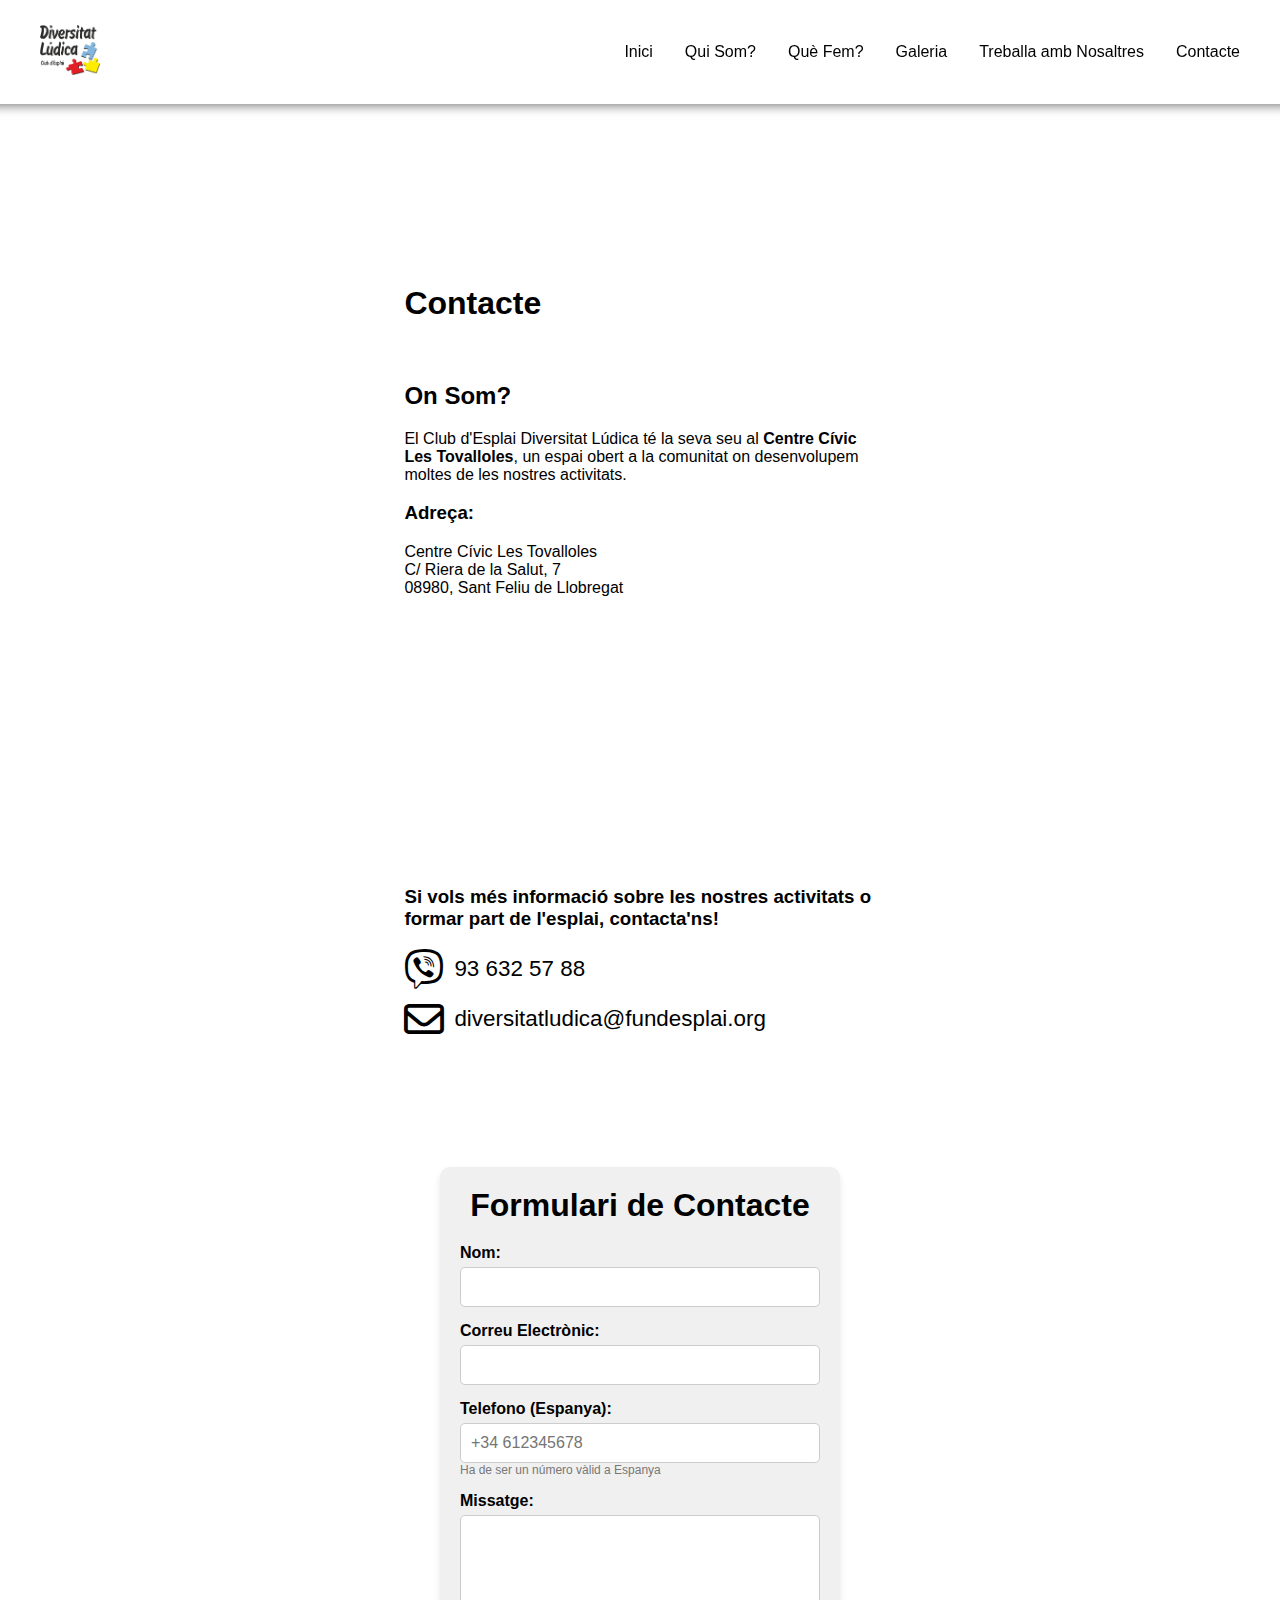
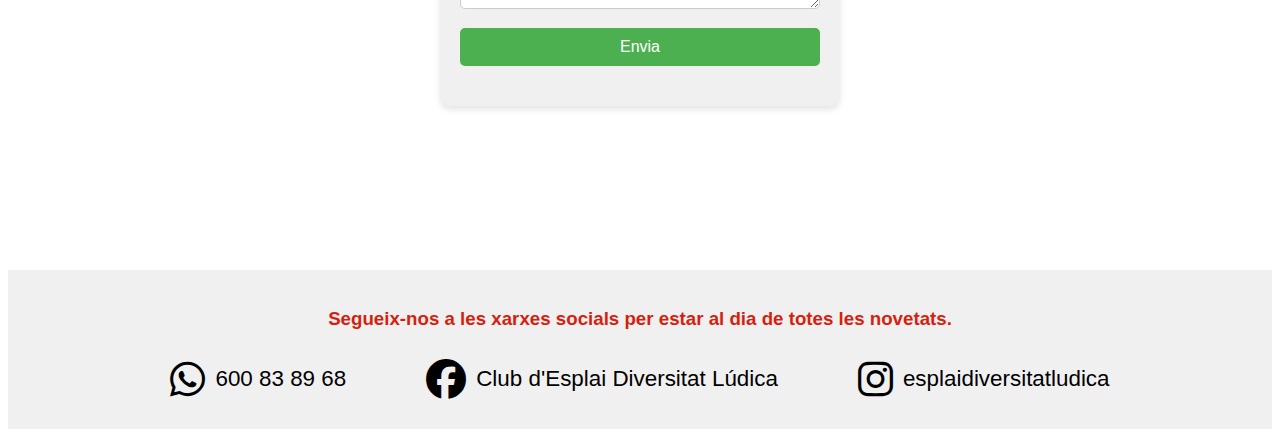
==== html/contacte.html @ 5339691e "esplai" ====
<!DOCTYPE html>
<html lang="en">
<head>
    <meta charset="UTF-8">
    <meta name="viewport" content="width=device-width, initial-scale=1.0">
    <title>Contacte</title>
    <link rel="stylesheet" href="../css/style.css">
    <link rel="stylesheet" href="https://cdnjs.cloudflare.com/ajax/libs/font-awesome/6.7.2/css/all.min.css" integrity="sha512-Evv84Mr4kqVGRNSgIGL/F/aIDqQb7xQ2vcrdIwxfjThSH8CSR7PBEakCr51Ck+w+/U6swU2Im1vVX0SVk9ABhg==" crossorigin="anonymous" referrerpolicy="no-referrer" />

</head>
<body>

  <!-- 🟢 Menú fijo -->
<header>
  <div class="menu-container"> <!-- Contenedor exclusivo para el menú -->
    <nav class="navbar">
      <a href="#" class="logo">
        <img src="../img/LOGO.png" alt="" width="60" height="50">
      </a>
      <input type="checkbox" id="toggler">
      <label for="toggler"><i class="ri-menu-line"></i>☰</label>
      <div class="menu">
          <ul class="list">
              <li><a href="../index.html">Inici</a></li>
        <li><a href="../html/quisom.html">Qui Som?</a></li>
        <li><a href="../html/quefem.html">Què Fem?</a></li>
    
        <li><a href="../html/galeria.html">Galeria</a></li>
        <li><a href="../html/treballa amb nosaltres.html">Treballa amb Nosaltres</a></li>
        <li><a href="../html/contacte.html">Contacte</a></li>
          </ul>
      </div>
  </nav>
  </div>
</header>


<div class="contacte">
  <link rel="stylesheet" href="https://cdnjs.cloudflare.com/ajax/libs/font-awesome/6.7.2/css/all.min.css" integrity="sha512-Evv84Mr4kqVGRNSgIGL/F/aIDqQb7xQ2vcrdIwxfjThSH8CSR7PBEakCr51Ck+w+/U6swU2Im1vVX0SVk9ABhg==" crossorigin="anonymous" referrerpolicy="no-referrer" />

  <div class="subpiso1">
    <div class="subcolumna1">
      <div class="onsom">
        <h1>Contacte</h1>
        </br>
        <h2>On Som?</h2>
        <p>El Club d'Esplai Diversitat Lúdica té la seva seu al <b>Centre Cívic Les Tovalloles</b>, un espai obert a la comunitat on desenvolupem moltes de les nostres activitats.</p>
        
        <h3>Adreça:</h3>
        <p>Centre Cívic Les Tovalloles<br>
          C/ Riera de la Salut, 7<br>
          08980, Sant Feliu de Llobregat
        </p>

        <iframe width="100%" height="300" 
          src="https://www.google.com/maps/embed?pb=!1m18!1m12!1m3!1d2993.447058638528!2d2.042423275878579!3d41.38609667129998!2m3!1f0!2f0!3f0!3m2!1i1024!2i768!4f13.1!3m3!1m2!1s0x12a49a4a3fbd26b9%3A0xbbf4bf94808a71a2!2sCentre%20C%C3%ADvic%20Les%20Tovalloles!5e0!3m2!1sca!2ses!4v1742858454238!5m2!1sca!2ses"> 
        </iframe>
      <h3>Si vols més informació sobre les nostres activitats o formar part de l'esplai, contacta'ns!</h3>

        <div class="contacto-item">
          <i class="fa-brands fa-viber fa-2x"></i>
          <p class="tf">93 632 57 88</p>
        </div>

        <div class="contacto-item">
          <i class="fa-regular fa-envelope fa-2x"></i>
          <p class="ce">diversitatludica@fundesplai.org</p>
        </div>
        </br>
      </div>
    </div>

    <div class="subcolumna2">
      <!-- Contenedor del formulario -->
      <div class="form-container">
        <h1>Formulari de Contacte</h1>
        <form action="send_email.php" method="POST">
          <div class="form-group">
            <label for="name">Nom:</label>
            <input type="text" id="name" name="name" required>
          </div>
          <div class="form-group">
            <label for="email">Correu Electrònic:</label>
            <input type="email" id="email" name="email" required>
          </div>
          <div class="form-group">
            <label for="phone">Telefono (Espanya):</label>
            <input type="tel" id="phone" name="phone" pattern="^(?:\+34|0034|34)?[6789]\d{8}$" required placeholder="+34 612345678">
            <small>Ha de ser un número vàlid a Espanya</small>
          </div>
          <div class="form-group">
            <label for="message">Missatge:</label>
            <textarea id="message" name="message" rows="4" required></textarea>
          </div>
          <button type="submit">Envia</button>
        </form>
        <div id="response" class="response-message"></div>
      </div>
    </div>
  </div>
</div>

<div class="xarxes">
  <div class="cajita">
    <h3 class="redes">Segueix-nos a les xarxes socials per estar al dia de totes les novetats.</h3>
  </div>
  
  <div class="cajita social-links">
    <div class="contacto-item">
      <a href="https://wa.me/34600838968"><i class="fa-brands fa-whatsapp"></i></a>
      <p class="ws">600 83 89 68</p>
    </div>

    <div class="contacto-item">
      <a href="https://www.facebook.com/share/1Bgi6zjJ7P/"><i class="fa-brands fa-facebook"></i></a>
      <p class="fc">Club d'Esplai Diversitat Lúdica</p>
    </div>

    <div class="contacto-item">
      <a href="https://www.instagram.com/esplaidiversitatludica?igsh=b2RxZjkwa2o4b2g5"> <i class="fa-brands fa-instagram"></i></a>
      <p class="ig">esplaidiversitatludica</p>
    </div>
  </div>
</div>



</body>
</html>
---- css/style.css ----
/**
* Template Name: Active
* Template URL: https://bootstrapmade.com/active-bootstrap-website-template/
* Updated: Aug 07 2024 with Bootstrap v5.3.3
* Author: BootstrapMade.com
* License: https://bootstrapmade.com/license/
*/

/*--------------------------------------------------------------
# Font & Color Variables
# Help: https://bootstrapmade.com/color-system/
--------------------------------------------------------------*/
/* Fonts */
:root {
  --default-font: "Roboto",  system-ui, -apple-system, "Segoe UI", Roboto, "Helvetica Neue", Arial, "Noto Sans", "Liberation Sans", sans-serif, "Apple Color Emoji", "Segoe UI Emoji", "Segoe UI Symbol", "Noto Color Emoji";
  --heading-font: "Roboto",  sans-serif;
  --nav-font: "Lato",  sans-serif;
}

body{
  font-family: helvetica;
}



/* Menu */

/* 🟢 Estilos para el menú */
.menu-container {
  position: fixed;
  top: 0;
  left: 50%;
  transform: translateX(-50%);
  width: 100%;
  background: #fff;
  padding: 10px 15px;
  box-shadow: 0 2px 10px rgba(0, 0, 0, 0.5);
  display: flex;
  align-items: center;
  z-index: 1050; /* Asegura que esté sobre el carrusel */
}

/* 🟢 Ajustar el `main` para que no quede oculto por el menú */
main {
  padding-top: 80px; /* Ajusta según la altura del menú */
}

.navbar {
  width: 100%;
  display: flex;
  flex-wrap: wrap;
  align-items: center;
  justify-content: space-between; /* Corregido */
   margin: 0 auto; /* Centra el navbar en la página */
  background-color: ;
  padding: 0.938rem;
  font-family: helvetica ;
  justify-content: center; /* Centra el contenido */
  max-width: 1200px; /* Máximo ancho del navbar */
}

/* Estilo general de los enlaces */
.navbar a {
  text-decoration: none;
  color: inherit;
  align-items: flex-start;
}

/* Estilo del logo */
.logo {
  margin-right: auto; /* Empuja la lista a la izquierda */
  
}

/* Lista de navegación */
.list {
  width: 100%;
  list-style: none;
  display: flex;
  align-items: center; /* Alinea verticalmente todos los elementos */
  gap: 2rem; /* Espaciado entre opciones */
  padding: 0; /* Evita márgenes extra */
  margin: 0 auto; /* Centra horizontalmente */
  background-color: ;
 
}

/* Oculta el checkbox y el icono del menú en desktop */
#toggler,
.navbar label {
  display: none;
}

/* 📱 Estilos para móviles */
@media screen and (max-width: 600px) {
  .menu {
    width: 100%;
    max-height: 0;
    overflow: hidden;
    transition: max-height 0.3s ease-in-out; /* Animación suave */
  }

  .list {
    flex-direction: column;
    align-items: center;
    padding: 1.25rem;
    gap: 1rem; /* Espacio entre elementos en móvil */
  }

  .navbar label {
    display: inline-flex;
    align-items: center;
    cursor: pointer; /* Corregido */
    font-size: 1.5rem;
  }

  #toggler:checked ~ .menu {
    max-height: 100%;
  }
}

.navbar ul li a:hover {
  color: #007bff;
}

/* 🔹 Estilos base: Todos los enlaces en negro sin línea al inicio */
.navbar ul li a {
  position: relative;
  padding-bottom: 5px;
  color: black; /* Todos inician negros */
  transition: color 0.3s ease-in-out;
}

/* 🔹 Línea invisible por defecto */
.navbar ul li a::after {
  content: "";
  position: absolute;
  left: 0;
  bottom: 0;
  width: 100%;
  height: 3px;
  background-color: transparent; /* Inicialmente no visible */
  transform: scaleX(0);
  transform-origin: left;
  transition: transform 0.3s ease-in-out, background-color 0.3s ease-in-out;
}

/* 🔹 Cuando se hace clic (activo), cambia color y aparece la línea */
.navbar ul li a.active {
  color: #007bff; /* Color al hacer clic */
}

.navbar ul li a.active::after {
  background-color: #007bff; /* Línea azul al hacer clic */
  transform: scaleX(1);
}

/* 🔹 También efecto en hover */
.navbar ul li a:hover {
  color: #007bff;
}

.navbar ul li a:hover::after {
  background-color: #007bff;
  transform: scaleX(1);
}


/* CArousel */

/* Contenedor principal */
.row {
  margin: 5rem 0;
}



/* Contenedor interno */
.contenedor-1 {
  width: 80%;
  height: auto;
  word-wrap: break-word;
  background-color: ;
  margin: auto;
}

#club{
  color: #83b2d9;
}

.carousel-item {
  height: 400px; /* Ajusta la altura que desees para el carrusel */
}

.carousel-item img {
  width: 100%;   /* Ocupa todo el ancho del contenedor */
  height: 100%;  /* Ocupa toda la altura del contenedor */
  object-fit: cover; /* Hace que la imagen cubra todo el contenedor sin distorsionarse */
}




/*ACTUALITAT NOTICIES*/

/* Contenedor principal */
.contenedor_noti {
  width: 80%;
  margin: 2rem auto;
  background: #f0f0f0;
  padding: 2rem;
  
}

/* Fila horizontal */
.contenedor_noti .fila-horizontal {
  background: #ffffff ;
  color: #000;
  padding: 1.5rem;
  text-align: justify;
  margin-bottom: 1.5rem;
}

/* Contenedor de columnas */
.contenedor_noti .contenedor-columnas {
  display: flex;
  gap: 1.5rem;
  flex-wrap: wrap;
}
.casal{
  text-align: center;
}
/* Columnas */
.contenedor_noti .columna {
  flex: 1;
  padding: 1.5rem;
  background: #ffffff;
  color: black;
  text-align: start;
}

/* Encabezado */
.act {
  text-align: center;
}

/* Botón */
.btn {
  background-color: #e1c405 ; 
;
  border: none;
  color: white;
  padding: 1rem 2rem;
  text-align: center;
  text-decoration: none;
  font-size: 1rem;
  margin: 0.5rem 0;
  cursor: pointer;
  border-radius: 0.5rem;
  transition: all 0.3s ease;
  display: inline-block;
}

.btn:hover {
  background-color: #f4e841;
  transform: scale(1.05);
}

/* Imagen */
.columna img {
  width: 100%;
  max-width: 400px;
  border-radius: 0.5rem;
  display: block;
  margin: 0 auto;
}

/* RESPONSIVE: Diseño para móviles */
@media (max-width: 768px) {
  .contenedor_noti {
      width: 95%;
      padding: 1rem;
  }

  .contenedor_noti .contenedor-columnas {
      flex-direction: column;
  }

  .contenedor_noti .columna {
      text-align: left;
      padding: 1rem;
  }

  .btn {
      width: 100%;
      text-align: center;
  }
}


/*COLONIES I CAMPAMENTS*/


/* Contenedor principal */
.colonias-campamento {
  width: 80%;
  margin: 2rem auto;
  background: #f0f0f0;
  padding: 2rem;
  display: flex;
  gap: 1.5rem;
}

/* Contenedor izquierdo (contenido principal) */
.contenido-izquierdo {
  width: 70%;
}

/* Filas horizontales */
.fila-horizontal-superior, .fila-horizontal-inferior {
  background: #ffffff;
  color: #000;
  padding: 1.5rem;
  text-align: start;
  margin-bottom: 1.5rem;
}

/* Contenedor de columnas */
.contenedor-columnas {
  display: flex;
  gap: 1.5rem;
  flex-wrap: wrap;
  justify-content: space-between;
}

/* Columnas */
.subcolumna {
  flex: 1;
  padding: 1.5rem;
  background: ;
  color: #000;
  text-align: start;
  min-width: 250px;
}

/* Columna derecha */
.columna-derecha {
  width: 50%;
  background:;
  color: white;
  padding: 1.5rem;
  text-align: center;
}

/* Imagen dentro de la columna derecha */
.columna-derecha img {
  width: 50%;
  height: auto;
  transition: transform 0.3s ease;
}
.columna-derecha:hover img {
  transform: scale(1.1);
}
.notici{
  text-align: center;
}

/* RESPONSIVE: Móviles */
@media (max-width: 768px) {
  .colonias-campamento {
      flex-direction: column;
      width: 95%;
      padding: 1rem;
  }

  .contenido-izquierdo {
      width: 100%;
  }

  .contenedor-columnas {
      flex-direction: column;
      align-items: center;
  }

  .subcolumna {
      width: 100%;
      text-align: left;
      padding: 1rem;
  }

  .columna-derecha {
      width: 100%;
      text-align: left;
      padding: 1rem;
  }
}
/* Contenedor principal */
.colonias-campamento {
  width: 80%;
  margin: 2rem auto;
  background: #f0f0f0;
  padding: 2rem;
  display: flex;
  gap: 1.5rem;
  flex-wrap: wrap;  /* Permite que el contenido se acomode mejor en pantallas más pequeñas */
}

/* Contenedor izquierdo (contenido principal) */
.contenido-izquierdo {
  width: 70%;
}

/* Filas horizontales */
.fila-horizontal-superior, .fila-horizontal-inferior {
  background: #ffffff;
  color: #000;
  padding: 1.5rem;
  text-align: start;
  margin-bottom: 1.5rem;
}

/* Contenedor de columnas */
.contenedor-columnas {
  display: flex;
  gap: 1.5rem;
  flex-wrap: wrap;
  justify-content: space-between;
}

/* Columnas */
.subcolumna {
  flex: 1;
  padding: 1.5rem;
  background: ;
  color: #000;
  text-align: start;
  border-radius: 0.5rem;
  min-width: 250px;
}

/* Columna derecha */
.columna-derecha {
  width: 20%;  /* Reducida a 20% en vez de 30% */
  background: ;
  color: white;
  padding: 1.5rem;
  text-align: center;
}

/* Imagen dentro de la columna derecha */
.columna-derecha img {
  width: 100%;
  height: auto;
  border-radius: 0.5rem;
}

/* Espacio entre columnas y la fila horizontal inferior */
.fila-horizontal-inferior {
  margin-top: 2rem;  /* Agregamos espacio entre las columnas y la fila horizontal inferior */
}

/* RESPONSIVE: Móviles */
@media (max-width: 768px) {
  .colonias-campamento {
      flex-direction: column;
      width: 95%;
      padding: 1rem;
  }

  .contenido-izquierdo {
      width: 100%;
  }

  .contenedor-columnas {
      flex-direction: column;
      align-items: center;
  }

  .subcolumna {
      width: 100%;
      text-align: left;
      padding: 1rem;
  }

  .columna-derecha {
      width: 100%;
      text-align: left;
      padding: 1rem;
    height: 50%;
  }
}


/* Segundo quim som */

/* Ajuste del contenedor principal */
.contenedor-2 {
  width: 100%;
  min-height: 10rem; /* O un valor menor si es necesario */
  display: flex;
  flex-direction: column;
  gap: 1rem; /* Reduce el espacio entre elementos */
  margin-top: 8rem; /* Asegura que no tenga margen extra */
  padding-top: 2rem; /* Agrega un pequeño espacio para no chocar con el menú */
}
.qui{
  color: #ffffff;
}
/* Ajuste del contenedor superior */
.contenedor-superior {
  background-color: lightblue;
  width: 100%;
  height: 20rem;
  text-align: center;
  margin-top: 0;
  padding-top: 1rem;
  background-image: url(../img/20240726_124331.jpg);
  background-size: cover; /* La imagen se ajusta al contenedor */
  background-position: center 60%; /* Ajusta un poco el eje vertical */
  background-repeat: no-repeat;
}


/* Ajuste de las cajas inferiores */
.contenedor-inferior {
  display: flex;
  gap: 1rem; /* Espacio entre las cajas */
}

.caja {
  flex: 1;
  height: auto;
  word-wrap: break-word; /* Asegura que las palabras largas se dividan para evitar desbordamiento */
  margin: 1rem; /* Reduce los márgenes */
}

/* QUÈ FEM? */

/* Contenedor del slider */
.slider {
  background-color: #83b2d9;
  max-width: 1400px;
  color: #fff;
  grid-template-columns: 35% 65%;
  display: grid;
  position: relative;
  font-family: sans-serif; /* Se aplica solo dentro del slider */
  margin: auto;
  padding: 1rem;
  margin-top: 10rem; /* Ajusta este valor según necesites */
  
}



/* Contenedor de contenido */
.slider .content_container {
  padding: 40px;
}

/* Navegación de slides */
.slider .slide_navigation {
  list-style: none;
  padding: 0;
}

.slider .slide_navigation li {
  display: block;
  margin-bottom: 10px;
}

.slider .slide_navigation a {
  text-decoration: none;
  color: white;
  font-size: 1rem;
  transition: 0.3s ease-in-out;
  display: inline-block;
}

.slider .slide_navigation a:hover,
.slider .slide_navigation a.active {
  font-weight: bold;
  color: yellow;
}

/* Contenedor de slides */
.slider .slides {
  overflow-y: hidden; /* Evita el scroll manual */
  max-height: 500px;
  position: relative;
  display: flex;
  flex-direction: column;
  gap: 20px; /* Espaciado entre slides */
  scroll-behavior: smooth;
}

/* Estilos de cada slide */
.slider .slide {
  min-height: 500px;
  background-color: #ffff7f;
  display: flex;
  padding: 40px;
  color: #333;
  align-items: center;
  transition: 0.5s ease-in-out;
}

/* Alternancia de colores */
.slider .slide:nth-child(even) {
  background-color: #fca0a0;
}

@media screen and (max-width: 768px) {
  .slider {
      display: flex;
      flex-direction: column;
      align-items: center;
      grid-template-columns: 1fr; /* Elimina la división de columnas */
      padding: 0.5rem;
      margin-top: 7rem; /* Aumenta la distancia en móviles */
  }

  .slider .slides {
      max-height: unset; /* Permitir que los slides crezcan */
      overflow-y: auto; /* Permitir scroll si es necesario */
  }

  .slider .slide {
      min-height: auto; /* Permitir que la altura se adapte al contenido */
      padding: 20px; /* Reducir el padding en pantallas pequeñas */
      text-align: center; /* Centrar texto */
  }

  .slider .content_container {
      padding: 20px;
  }

  .slider .slide_navigation {
      text-align: center; /* Centrar navegación */
      margin-top: 10px;
  }

  .slider .slide_navigation a {
      font-size: 0.9rem; /* Reducir el tamaño del texto */
  }
}


/*GALERIA*/

/* Estilos generales */
.body-gallery {
  font-family: Arial, sans-serif;
  justify-content: center;
  align-items: center;
  min-height: 100vh;
  background-color: #f0f0f0;
  margin: 0;
  padding: 20px;
  display: flex;
  flex-direction: column; /* Asegura que los elementos estén en columna */
  align-items: center;
  margin-top: 12rem;
  

}

/* Contenedor de la galería */
.gallery {
  display: grid;
  grid-template-columns: repeat(3, 1fr); /* 3 columnas en pantallas grandes */
  grid-auto-rows: 200px; /* Altura base de los elementos */
  gap: 10px;
  width: 90%;
  max-width: 1200px;
}

/* Estilos de las imágenes */
.item {
  overflow: hidden;
  border-radius: 10px;
}

.item img {
  width: 100%;
  height: 100%;
  object-fit: cover;
  transition: transform 0.3s ease;
}

.item:hover img {
  transform: scale(1.1);
}

/* Distribución de imágenes como en la referencia */
.item1 { grid-column: span 1; grid-row: span 2; } /* Imagen grande */
.item2 { grid-column: span 1; grid-row: span 3; }
.item3 { grid-column: span 1; grid-row: span 2; } /* Imagen vertical */
.item4 { grid-column: span 1; grid-row: span 1; }
.item5 { grid-column: span 1; grid-row: span 1; }
.item6 { grid-column: span 2; grid-row: span 2; } /* Imagen horizontal */
.item7 { grid-column: span 1; grid-row: span 2; }
.item8 { grid-column: span 1; grid-row: span 2; }
.item9 { grid-column: span 2; grid-row: span 2; }

/* Adaptación para pantallas medianas */
@media (max-width: 768px) {
  .gallery {
      grid-template-columns: repeat(2, 1fr);
      grid-auto-rows: 150px;
  }

  .item1, .item6 {
      grid-column: span 2;
  }
}

/* Adaptación para móviles */
@media (max-width: 480px) {
  .gallery {
      grid-template-columns: 1fr;
      grid-auto-rows: auto;
  }

  .item {
      grid-column: span 1;
  }
}


/*REDES */
/* Estilos generales */
.xarxes {
background: #f0f0f0;
padding: 20px;
text-align: center;
margin-top: 5rem;
}
.redes{
color: #d71f10 ;
}
/* Contenedor de los iconos */
.social-links {
display: flex;
justify-content: center;
align-items: center;
gap: 5rem; /* Ajusta el espacio entre iconos */
flex-wrap: wrap;
margin-top: 10px;
}

/* Estilo de cada contacto */
.contacto-item {
display: flex;
align-items: center;
gap: 10px;
}

/* Iconos más grandes */
.contacto-item i {
font-size: 2.5rem;
color: #000;
}

/* Ajuste del texto */
.contacto-item p {
font-size: 1.4rem;
color: #000;
margin: 0;
}

/* 📱 Responsive */
@media (max-width: 768px) {
.social-links {
  flex-direction: column;
  align-items: flex-start; /* 🔹 Alinea a la izquierda */
  justify-content: flex-start;
  gap: 15px;
}

.contacto-item {
  width: 100%;
  justify-content: flex-start; /* 🔹 Asegura que el icono y el texto estén alineados */
}

.contacto-item i {
  font-size: 2rem;
}

.contacto-item p {
  font-size: 1.2rem;
}
}


/*TREBALLLA AMB NOSALTRES*/
/* Contenedor principal */
.contenedor-treballa {
  display: flex;
  justify-content: space-between; /* Espaciado uniforme entre columnas */
  gap: 20px;
  padding: 20px;
  background: #ffffff;
  min-height: 100vh;
  flex-wrap: nowrap; /* Evita que las columnas se vayan abajo en pantallas grandes */
  margin: auto;
  margin-top: 5rem;
}

.textre{
  color: #83b2d9;
}

/* Estilo de las columnas */
.columna1, .columna2, .columna3 {
  background: #ffffff;
  padding: 20px;
  width: 33.3%; /* Todas ocupan el mismo ancho */
  display: flex;
  flex-direction: column;
  align-items: flex-start;
  box-sizing: border-box; /* Evita que padding afecte el tamaño */
}

/* Ajuste para imágenes dentro de cada columna */
.foto1, .foto2, .foto3, .foto4 {
  width: 100%;
  height: 250px; /* Tamaño fijo para evitar desbordes */
  margin: 10px 0;
  background-size: cover;
  background-position: center;
  border-radius: 10px;
}

.foto2 {
  background-image: url(../img/WhatsApp\ Image\ 2025-03-27\ at\ 13.26.28\ \(2\).jpeg);
}

.foto4 {
  background-image: url(../img/WhatsApp\ Image\ 2025-03-27\ at\ 13.26.28\ \(1\).jpeg);
}

/* RESPONSIVE */

/* En tablets (dos columnas) */
@media (max-width: 1024px) {
  .contenedor-treballa {
    flex-wrap: wrap; /* Permite que las columnas bajen */
    justify-content: center; /* Centra las columnas */
  }

  .columna1, .columna2, .columna3 {
    width: 48%; /* Pasa de 3 columnas a 2 */
  }
}

/* En móviles (una columna) */
@media (max-width: 768px) {
  .contenedor-treballa {
    flex-direction: column; /* Hace que las columnas se pongan en vertical */
    align-items: center; /* Centra las columnas */
  }

  .columna1, .columna2, .columna3 {
    width: 100%; /* Cada columna ocupa el 100% */
  }
}



/*CONTACTE*/

/* Estilos generales */
.contacte {
  margin: 0;
  padding: 0;
  box-sizing: border-box;
  font-family: Helvetica, sans-serif;
  margin-top: 10rem; /* Ajusta este valor según necesites */
}

/* Contenedor principal */
.subpiso1 {
  display: flex;
  flex-wrap: wrap;
  justify-content: center;
  align-items: flex-start; /* Alinea desde arriba */
  gap: 40px; /* Espacio entre columnas */
  padding: 4rem;
  max-width: 1200px; /* Máximo ancho */
  margin: auto; /* Centrado */
}

/* Estilos de las columnas */
.subcolumna1, .subcolumna2 {
  width: 45%; /* Cada columna ocupa casi la mitad */
  min-width: 320px;
  background: #ffffff;
  padding: 20px;
  display: flex;
  flex-direction: column;
  align-items: flex-start;
  overflow: hidden; /* Evita que el contenido sobresalga */
}

/* Ajuste de altura para evitar desbordamiento */
.subcolumna1 {
  align-self: flex-start;
}

/* Centrar verticalmente la segunda columna */
.subcolumna2 {
  align-self: center; /* Centra con respecto a la primera */
}


/* Sección interna con fondo amarillo */
.onsom {
  width: 100%;
  background: #ffffff;
  padding: 20px;
  box-sizing: border-box; /* Evita que el padding cause desbordamiento */
}

/* Ajuste del mapa */
iframe {
  width: 100%;
  height: 250px;
  border: none;
  border-radius: 10px;
}


/* Alinear iconos con el texto */
.contacto-item {
  display: flex;
  align-items: center;
  gap: 15px;
  margin: 10px 0;
}

/* Ajuste de tamaño de iconos */
.contacto-item i {
  font-size: 2rem;
  color: blue;
}

/* Ajuste del texto de contacto */
.contacto-item p {
  font-size: 1.5rem;
  color: blue;
  margin: 0;
}

/* Formulario */
.form-container {
  width: 100%;
  background: white;
  padding: 20px;
  border-radius: 10px;
  box-shadow: 0 4px 6px rgba(0, 0, 0, 0.1);
  box-sizing: border-box;
}

/* Solo los estilos dentro de .form-container */
        .form-container * {
            margin: 0;
            padding: 0;
            box-sizing: border-box;
        }

        .form-container body {
            font-family: Arial, sans-serif;
            background-color: #f4f4f9;
            display: flex;
            justify-content: center;
            align-items: center;
            height: 100vh;
            padding: 20px;
        }

        /* Estilos para el contenedor del formulario */
        .form-container {
            background-color: #f0f0f0;
            padding: 20px;
            border-radius: 10px;
            box-shadow: 0 4px 6px rgba(0, 0, 0, 0.1);
            width: 100%;
            max-width: 400px;
            margin: auto;
        }

        .form-container h1 {
            text-align: center;
            margin-bottom: 20px;
        }

        .form-container .form-group {
            margin-bottom: 15px;
        }

        .form-container label {
            display: block;
            margin-bottom: 5px;
            font-weight: bold;
        }

        .form-container input, .form-container textarea {
            width: 100%;
            padding: 10px;
            border-radius: 5px;
            border: 1px solid #ccc;
            font-size: 16px;
        }

        .form-container button {
            width: 100%;
            padding: 10px;
            background-color: #4CAF50;
            color: white;
            border: none;
            border-radius: 5px;
            font-size: 16px;
            cursor: pointer;
        }

        .form-container button:hover {
            background-color: #45a049;
        }

        .form-container .response-message {
            margin-top: 20px;
            text-align: center;
            font-size: 18px;
            font-weight: bold;
            color: green;
        }

        .form-container small {
            display: block;
            font-size: 12px;
            color: #777;
        }

/* Responsive para tablets y móviles */
@media (max-width: 1024px) {
  .subpiso1 {
    padding: 2rem;
    gap: 20px;
  }

  .subcolumna1, .subcolumna2 {
    width: 100%; /* Se expanden para ocupar el ancho disponible */
    min-width: auto;
  }

  .subcolumna2 {
    align-self: flex-start; /* Elimina la alineación centrada en pantallas pequeñas */
  }
}

/* Responsive para móviles pequeños */
@media (max-width: 600px) {
  .subpiso1 {
    padding: 1rem;
  }

  .onsom {
    padding: 15px;
  }

  .form-container {
    padding: 15px;
  }

  .form-container h1 {
    font-size: 1.5rem;
  }

  .form-group input, 
  .form-group textarea {
    font-size: 14px;
    padding: 8px;
  }

  .form-container button {
    font-size: 14px;
    padding: 8px;
  }

  .contacto-item {
    flex-direction: column;
    gap: 5px;
  }

  .contacto-item i {
    font-size: 1.5rem;
  }

  .contacto-item p {
    font-size: 1.2rem;
  }
}


/*REDES */
/* Estilos generales */
.xarxes {
  background: #f0f0f0;
  padding: 20px;
  text-align: center;
  margin-top: 5rem;
}
.redes{
  color: #d71f10 ;
}
/* Contenedor de los iconos */
.social-links {
  display: flex;
  justify-content: center;
  align-items: center;
  gap: 5rem; /* Ajusta el espacio entre iconos */
  flex-wrap: wrap;
  margin-top: 10px;
}

/* Estilo de cada contacto */
.contacto-item {
  display: flex;
  align-items: center;
  gap: 10px;
}

/* Iconos más grandes */
.contacto-item i {
  font-size: 2.5rem;
  color: #000;
}

/* Ajuste del texto */
.contacto-item p {
  font-size: 1.4rem;
  color: #000;
  margin: 0;
}

/* 📱 Responsive */
@media (max-width: 768px) {
  .social-links {
    flex-direction: column;
    align-items: flex-start; /* 🔹 Alinea a la izquierda */
    justify-content: flex-start;
    gap: 15px;
  }

  .contacto-item {
    width: 100%;
    justify-content: flex-start; /* 🔹 Asegura que el icono y el texto estén alineados */
  }

  .contacto-item i {
    font-size: 2rem;
  }

  .contacto-item p {
    font-size: 1.2rem;
  }
}
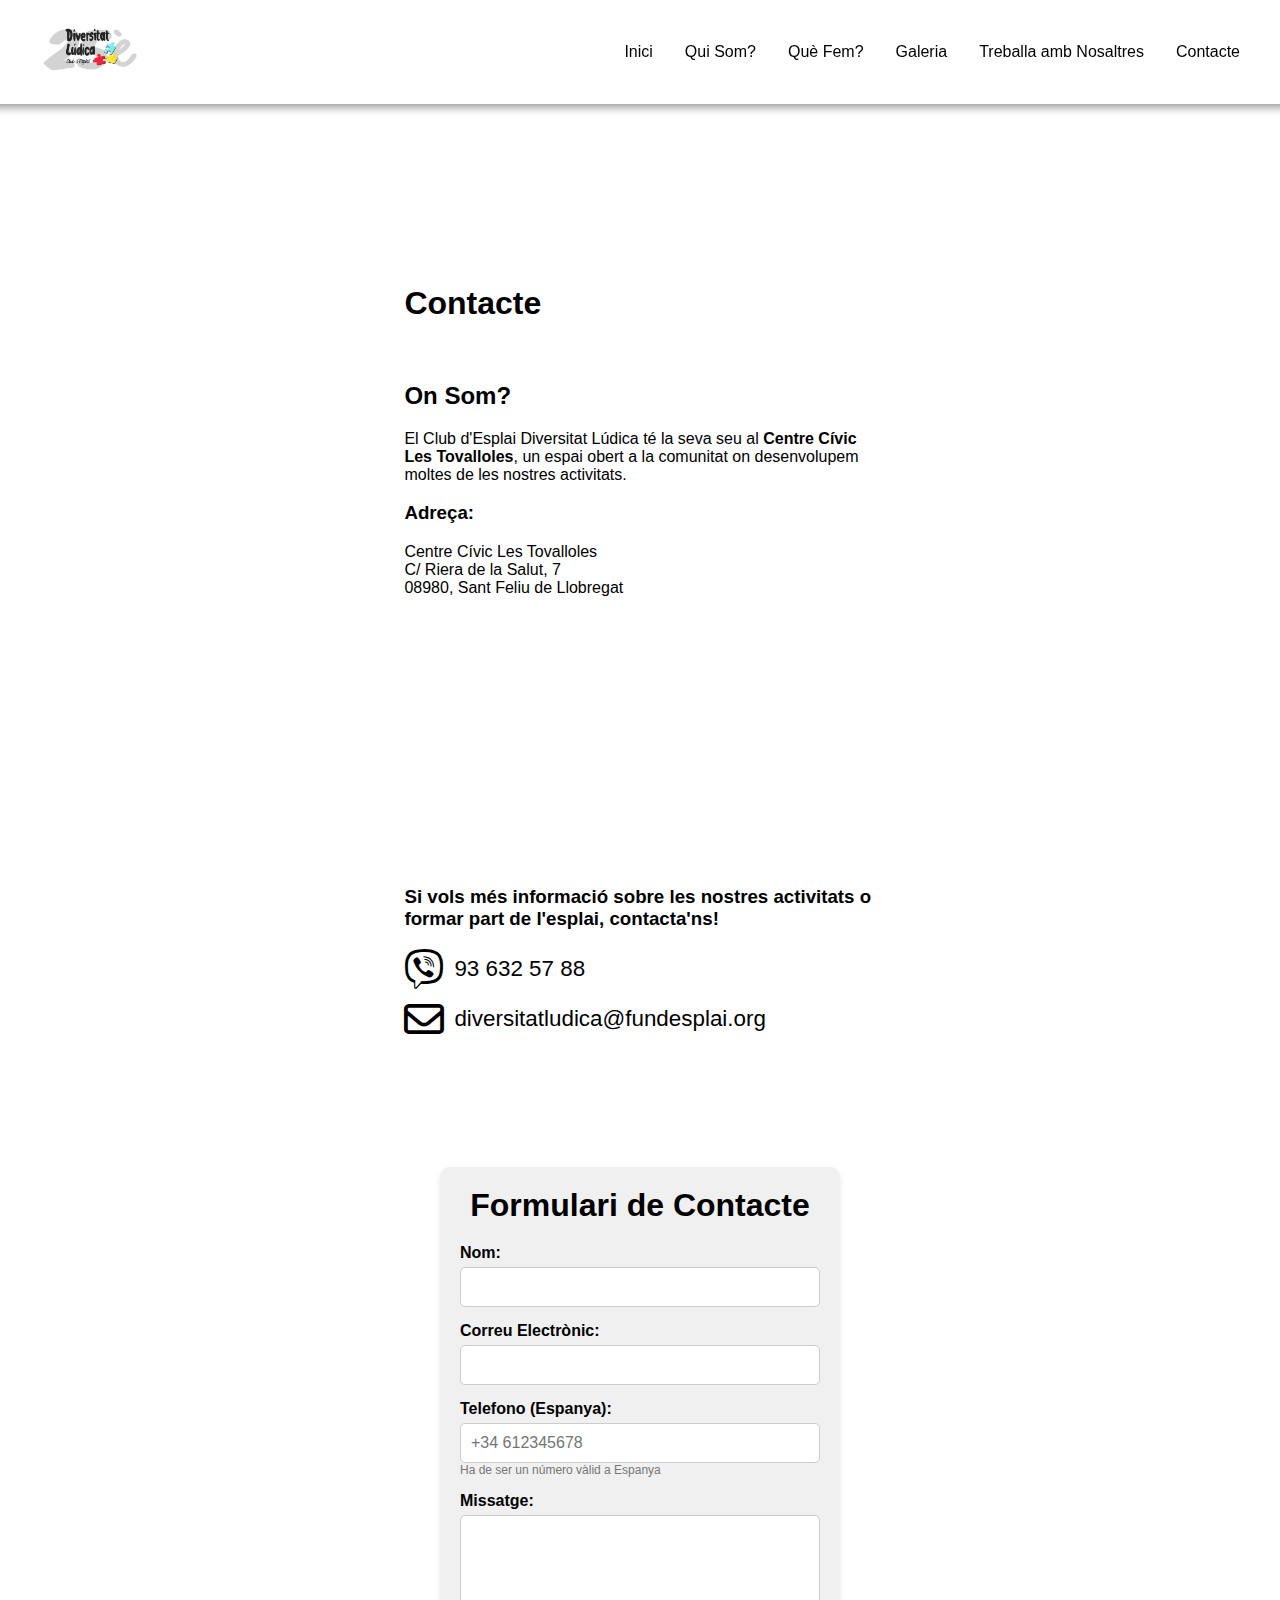
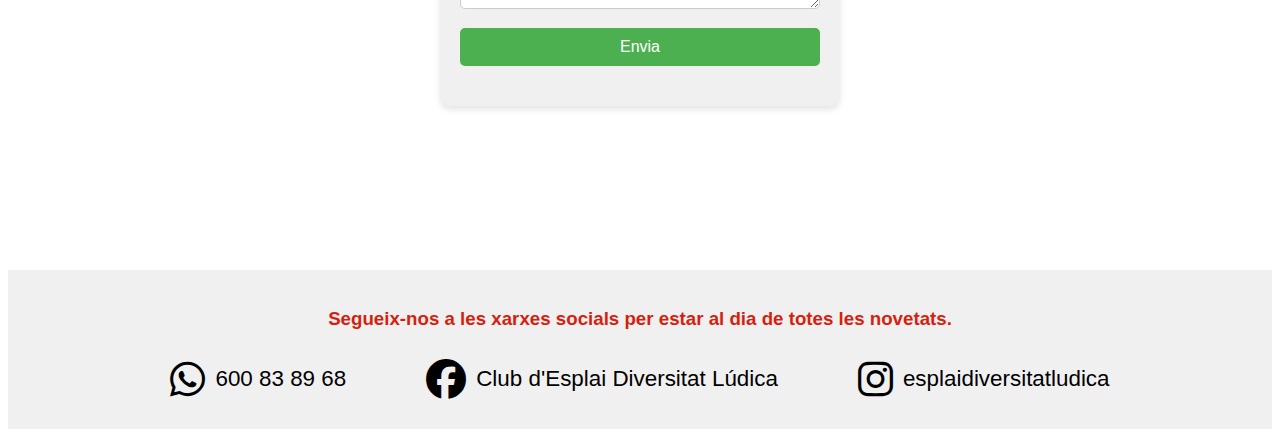
==== commit 9b1eb025: "nuevoo" ====
--- a/html/contacte.html
+++ b/html/contacte.html
@@ -15,7 +15,7 @@
   <div class="menu-container"> <!-- Contenedor exclusivo para el menú -->
     <nav class="navbar">
       <a href="#" class="logo">
-        <img src="../img/LOGO.png" alt="" width="60" height="50">
+        <img src="../img/25aniversari.jpeg" alt="" width="100" height="50">
       </a>
       <input type="checkbox" id="toggler">
       <label for="toggler"><i class="ri-menu-line"></i>☰</label>
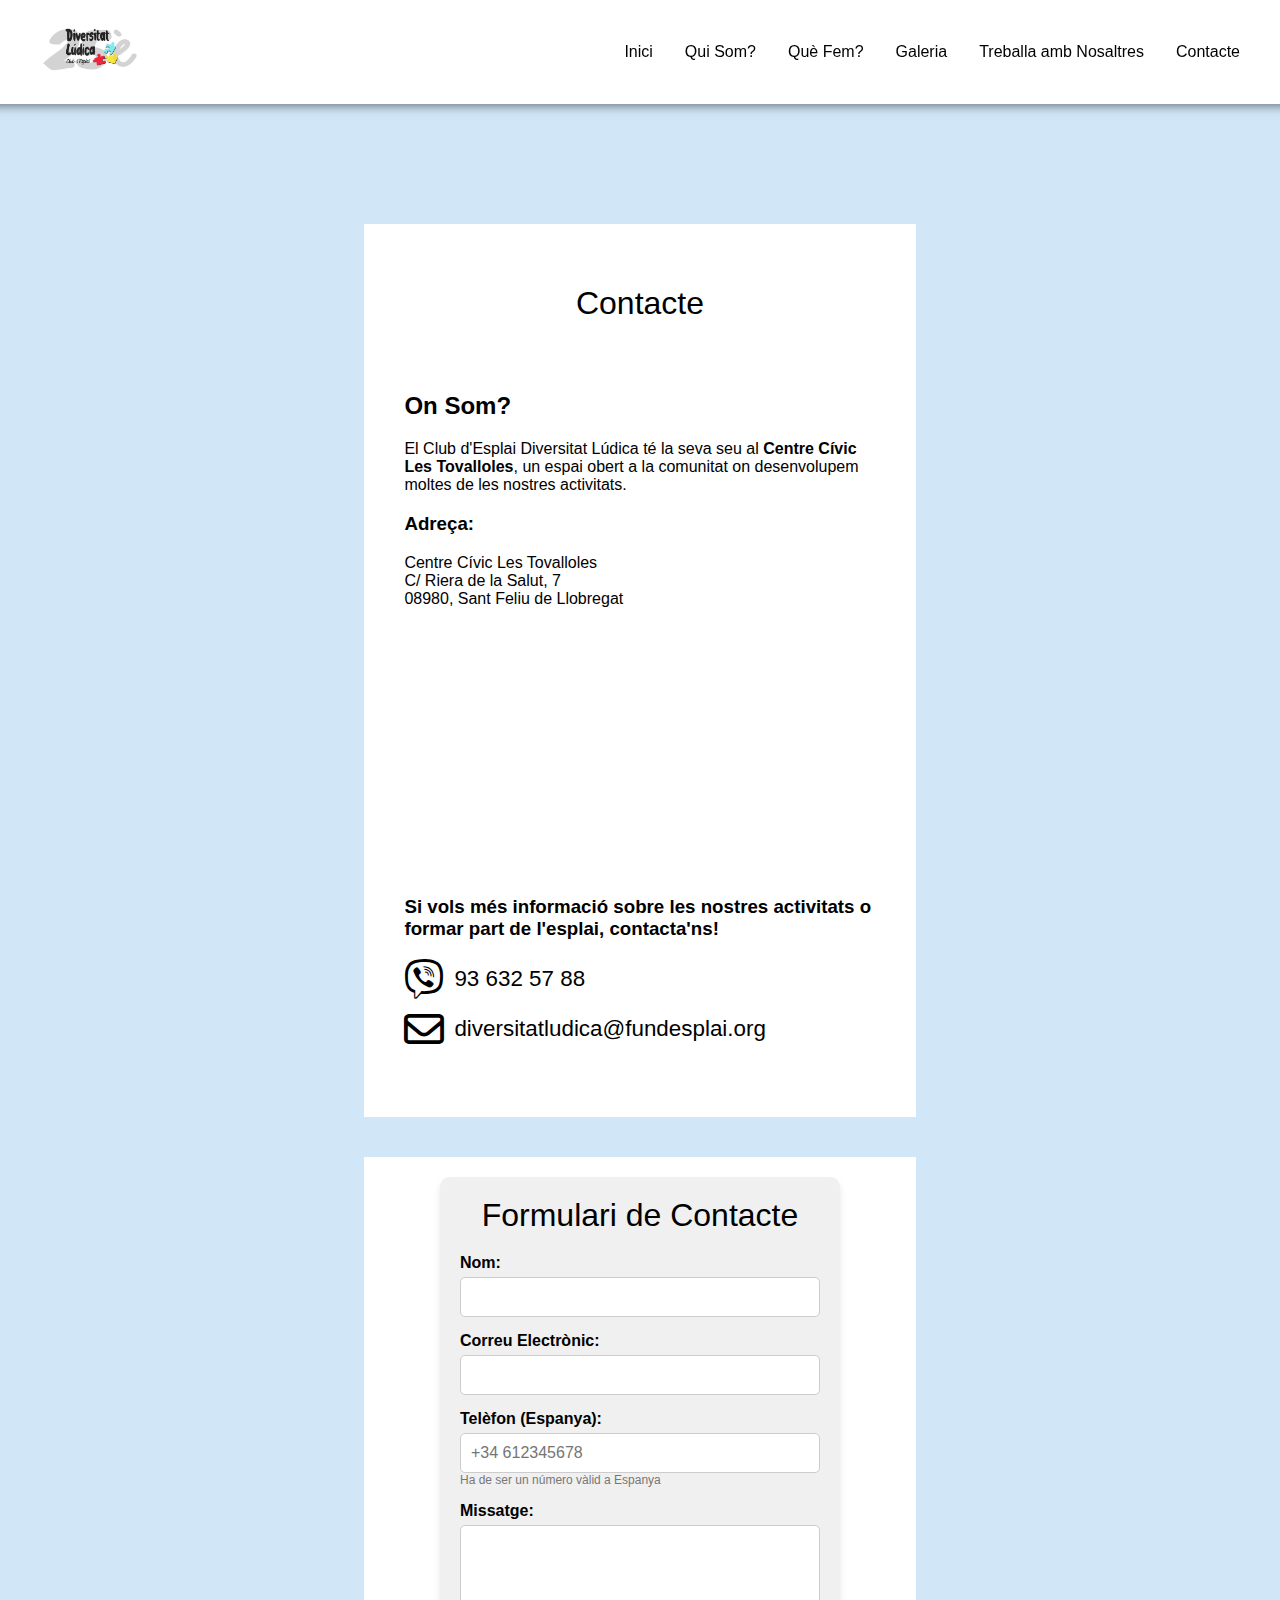
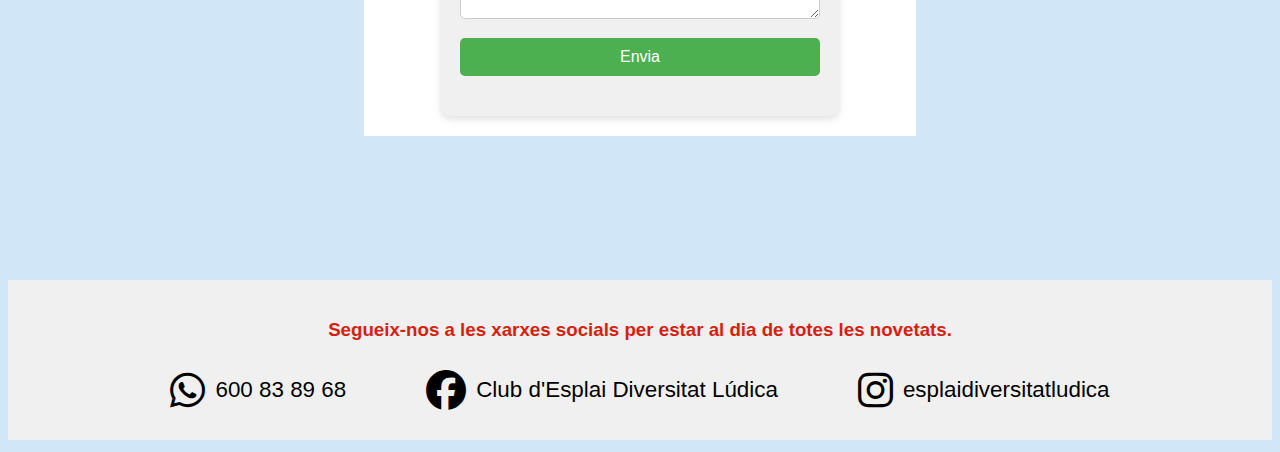
==== commit 403a7f1f: "modificaciones" ====
--- a/html/contacte.html
+++ b/html/contacte.html
@@ -74,7 +74,7 @@
       <!-- Contenedor del formulario -->
       <div class="form-container">
         <h1>Formulari de Contacte</h1>
-        <form action="send_email.php" method="POST">
+        <form action="../send_email.php" method="POST">
           <div class="form-group">
             <label for="name">Nom:</label>
             <input type="text" id="name" name="name" required>
@@ -84,7 +84,7 @@
             <input type="email" id="email" name="email" required>
           </div>
           <div class="form-group">
-            <label for="phone">Telefono (Espanya):</label>
+            <label for="phone">Telèfon (Espanya):</label>
             <input type="tel" id="phone" name="phone" pattern="^(?:\+34|0034|34)?[6789]\d{8}$" required placeholder="+34 612345678">
             <small>Ha de ser un número vàlid a Espanya</small>
           </div>
--- a/css/style.css
+++ b/css/style.css
@@ -19,6 +19,7 @@
 
 body{
   font-family: helvetica;
+  background-color: #d1e7f8;
 }
 
 
@@ -185,7 +186,8 @@
 }
 
 #club{
-  color: #83b2d9;
+  color: #1565c0;
+  text-align: start;
 }
 
 .carousel-item {
@@ -301,23 +303,117 @@
 /*COLONIES I CAMPAMENTS*/
 
 
+/*ACTUALITAT NOTICIES*/
+
+/* Contenedor principal */
+.contenedor_noti {
+  width: 80%;
+  margin: 2rem auto;
+  background: #f0f0f0;
+  padding: 2rem;
+}
+
+/* Fila horizontal */
+.contenedor_noti .fila-horizontal {
+  background: #ffffff;
+  color: #000;
+  padding: 1.5rem;
+  text-align: justify;
+  margin-bottom: 1.5rem;
+}
+
+/* Contenedor de columnas */
+.contenedor_noti .contenedor-columnas {
+  display: flex;
+  gap: 1.5rem;
+  flex-wrap: wrap;
+}
+
+.casal {
+  text-align: center;
+}
+
+/* Columnas */
+.contenedor_noti .columna {
+  flex: 1;
+  padding: 1.5rem;
+  background: #ffffff;
+  color: black;
+  text-align: start;
+}
+
+/* Encabezado */
+.act {
+  text-align: center;
+}
+
+/* Botón */
+.btn {
+  background-color: #e1c405;
+  border: none;
+  color: white;
+  padding: 1rem 2rem;
+  text-align: center;
+  text-decoration: none;
+  font-size: 1rem;
+  margin: 0.5rem 0;
+  cursor: pointer;
+  border-radius: 0.5rem;
+  transition: all 0.3s ease;
+  display: inline-block;
+}
+
+.btn:hover {
+  background-color: #f4e841;
+  transform: scale(1.05);
+}
+
+/* Imagen */
+.columna img {
+  width: 100%;
+  max-width: 400px;
+  border-radius: 0.5rem;
+  display: block;
+  margin: 0 auto;
+}
+
+/* RESPONSIVE: Diseño para móviles */
+@media (max-width: 768px) {
+  .contenedor_noti {
+    width: 95%;
+    padding: 1rem;
+  }
+
+  .contenedor_noti .contenedor-columnas {
+    flex-direction: column;
+  }
+
+  .contenedor_noti .columna {
+    text-align: left;
+    padding: 1rem;
+  }
+
+  .btn {
+    width: 100%;
+    text-align: center;
+  }
+}
+
+
+/*COLONIES I CAMPAMENTS*/
+
 /* Contenedor principal */
 .colonias-campamento {
   width: 80%;
   margin: 2rem auto;
   background: #f0f0f0;
   padding: 2rem;
-  display: flex;
-  gap: 1.5rem;
-}
-
-/* Contenedor izquierdo (contenido principal) */
-.contenido-izquierdo {
-  width: 70%;
+  display: block;
 }
 
 /* Filas horizontales */
-.fila-horizontal-superior, .fila-horizontal-inferior {
+.fila-horizontal-superior,
+.fila-horizontal-inferior {
   background: #ffffff;
   color: #000;
   padding: 1.5rem;
@@ -337,161 +433,86 @@
 .subcolumna {
   flex: 1;
   padding: 1.5rem;
-  background: ;
+  background: #ffffff;
   color: #000;
   text-align: start;
+  border-radius: 0rem;
   min-width: 250px;
 }
 
-/* Columna derecha */
-.columna-derecha {
-  width: 50%;
-  background:;
-  color: white;
-  padding: 1.5rem;
+/* Encabezado */
+.notici {
   text-align: center;
 }
 
-/* Imagen dentro de la columna derecha */
-.columna-derecha img {
-  width: 50%;
+/* Bloque inferior: Inscripció + Imatge */
+.fila-horizontal-inferior-doscolumnas {
+  display: flex;
+  flex-wrap: wrap;
+  gap: 2rem;
+  background: #ffffff;
+  padding: 2rem;
+  margin-top: 2rem;
+  border-radius: 0rem;
+  align-items: flex-start;
+}
+
+/* Columna de texto */
+.texto-inscripcion {
+  flex: 1;
+  min-width: 280px;
+  text-align: start;
+  background-color: ;
+}
+
+/* Columna de imagen */
+.imagen-inscripcion {
+  flex: 1;
+  min-width: 280px;
+  display: flex;
+  align-items: center;
+  justify-content: center;
+  background-color: ;
+}
+
+.imagen-inscripcion img {
+  width: 100%;
+  max-width: 400px;
   height: auto;
-  transition: transform 0.3s ease;
-}
-.columna-derecha:hover img {
-  transform: scale(1.1);
-}
-.notici{
-  text-align: center;
+  border-radius: 0.5rem;
+  object-fit: cover;
 }
 
 /* RESPONSIVE: Móviles */
 @media (max-width: 768px) {
   .colonias-campamento {
-      flex-direction: column;
-      width: 95%;
-      padding: 1rem;
-  }
-
-  .contenido-izquierdo {
-      width: 100%;
+    width: 95%;
+    padding: 1rem;
   }
 
   .contenedor-columnas {
-      flex-direction: column;
-      align-items: center;
+    flex-direction: column;
+    align-items: center;
   }
 
   .subcolumna {
-      width: 100%;
-      text-align: left;
-      padding: 1rem;
-  }
-
-  .columna-derecha {
-      width: 100%;
-      text-align: left;
-      padding: 1rem;
-  }
-}
-/* Contenedor principal */
-.colonias-campamento {
-  width: 80%;
-  margin: 2rem auto;
-  background: #f0f0f0;
-  padding: 2rem;
-  display: flex;
-  gap: 1.5rem;
-  flex-wrap: wrap;  /* Permite que el contenido se acomode mejor en pantallas más pequeñas */
-}
-
-/* Contenedor izquierdo (contenido principal) */
-.contenido-izquierdo {
-  width: 70%;
-}
-
-/* Filas horizontales */
-.fila-horizontal-superior, .fila-horizontal-inferior {
-  background: #ffffff;
-  color: #000;
-  padding: 1.5rem;
-  text-align: start;
-  margin-bottom: 1.5rem;
-}
-
-/* Contenedor de columnas */
-.contenedor-columnas {
-  display: flex;
-  gap: 1.5rem;
-  flex-wrap: wrap;
-  justify-content: space-between;
-}
-
-/* Columnas */
-.subcolumna {
-  flex: 1;
-  padding: 1.5rem;
-  background: ;
-  color: #000;
-  text-align: start;
-  border-radius: 0.5rem;
-  min-width: 250px;
-}
-
-/* Columna derecha */
-.columna-derecha {
-  width: 20%;  /* Reducida a 20% en vez de 30% */
-  background: ;
-  color: white;
-  padding: 1.5rem;
-  text-align: center;
-}
-
-/* Imagen dentro de la columna derecha */
-.columna-derecha img {
-  width: 100%;
-  height: auto;
-  border-radius: 0.5rem;
-}
-
-/* Espacio entre columnas y la fila horizontal inferior */
-.fila-horizontal-inferior {
-  margin-top: 2rem;  /* Agregamos espacio entre las columnas y la fila horizontal inferior */
-}
-
-/* RESPONSIVE: Móviles */
-@media (max-width: 768px) {
-  .colonias-campamento {
-      flex-direction: column;
-      width: 95%;
-      padding: 1rem;
-  }
-
-  .contenido-izquierdo {
-      width: 100%;
-  }
-
-  .contenedor-columnas {
-      flex-direction: column;
-      align-items: center;
-  }
-
-  .subcolumna {
-      width: 100%;
-      text-align: left;
-      padding: 1rem;
-  }
-
-  .columna-derecha {
-      width: 100%;
-      text-align: left;
-      padding: 1rem;
-    height: 50%;
-  }
-}
-
-
-/* Segundo quim som */
+    width: 100%;
+    text-align: left;
+    padding: 1rem;
+  }
+
+  .fila-horizontal-inferior-doscolumnas {
+    flex-direction: column;
+  }
+
+  .imagen-inscripcion img {
+    max-width: 100%;
+  }
+}
+
+
+
+/* QUI SOM*/
 
 /* Ajuste del contenedor principal */
 .contenedor-2 {
@@ -504,11 +525,12 @@
   padding-top: 2rem; /* Agrega un pequeño espacio para no chocar con el menú */
 }
 .qui{
-  color: #ffffff;
+  color: #000;
+  text-align: center;
 }
 /* Ajuste del contenedor superior */
 .contenedor-superior {
-  background-color: lightblue;
+  background-color: #fff;
   width: 100%;
   height: 20rem;
   text-align: center;
@@ -533,6 +555,29 @@
   word-wrap: break-word; /* Asegura que las palabras largas se dividan para evitar desbordamiento */
   margin: 1rem; /* Reduce los márgenes */
 }
+
+.fundesplai {
+  display: flex;
+  justify-content: flex-end;
+  align-items: center;
+  width: 100%;
+  background-color: ;
+}
+
+.fundesplai-img {
+  height: 150px; /* o el alto que prefieras */
+  object-fit: contain;
+  margin: 0 1em;
+  background-color: ;
+}
+
+.fundesplai-img2 {
+  height: 100px; /* o el alto que prefieras */
+  object-fit: contain;
+  margin: 0 1em;
+  background-color: ;
+}
+
 
 /* QUÈ FEM? */
 
@@ -605,6 +650,13 @@
   transition: 0.5s ease-in-out;
 }
 
+/*Fon size*/
+.inner_content, #descripcio{
+  font-size: 1.8rem;
+}
+
+
+
 /* Alternancia de colores */
 .slider .slide:nth-child(even) {
   background-color: #fca0a0;
@@ -642,6 +694,68 @@
 
   .slider .slide_navigation a {
       font-size: 0.9rem; /* Reducir el tamaño del texto */
+  }
+}
+
+
+h1 {
+  text-align: center;
+  margin-bottom: 2rem;
+  font-weight: 400;
+}
+
+.gallery-fem {
+  display: grid;
+  grid-template-columns: repeat(3, 1fr);
+  gap: 1.5rem;
+  box-sizing: border-box;
+  margin: 0;
+  padding: 0;
+  font-family: 'Arial', sans-serif;
+  background: #f2f2f2;
+  padding: 2rem;
+  color: #333;
+}
+
+.polaroid {
+  background: #fff;
+  padding: 1rem;
+  border-radius: 8px;
+  box-shadow: 0 10px 20px rgba(0,0,0,0.1);
+  transition: transform 0.4s ease, box-shadow 0.4s ease;
+  cursor: pointer;
+  text-align: center;
+  position: relative;
+}
+
+.polaroid:hover {
+  transform: rotate(-2deg) scale(1.03);
+  box-shadow: 0 15px 25px rgba(0,0,0,0.2);
+}
+
+.polaroid img {
+  width: 100%;
+  height: auto; /* Mantiene la proporción sin estirarlas verticalmente */
+  object-fit: cover; /* Asegura que se recorten si es necesario para llenar el contenedor sin deformarse */
+  max-height: 400px; /* Límite de altura para que no se haga tan grande */
+  border-radius: 8px;
+  transition: transform 0.4s ease;
+}
+
+.polaroid:hover img {
+  transform: scale(1.05);
+}
+
+/* Responsive para pantallas pequeñas */
+@media(max-width: 900px) {
+  .gallery {
+    grid-template-columns: repeat(2, 1fr);
+  }
+}
+
+@media(max-width: 600px) {
+  .gallery-fem {
+    grid-template-columns: 1fr;
   }
 }
 
@@ -728,70 +842,6 @@
 }
 
 
-/*REDES */
-/* Estilos generales */
-.xarxes {
-background: #f0f0f0;
-padding: 20px;
-text-align: center;
-margin-top: 5rem;
-}
-.redes{
-color: #d71f10 ;
-}
-/* Contenedor de los iconos */
-.social-links {
-display: flex;
-justify-content: center;
-align-items: center;
-gap: 5rem; /* Ajusta el espacio entre iconos */
-flex-wrap: wrap;
-margin-top: 10px;
-}
-
-/* Estilo de cada contacto */
-.contacto-item {
-display: flex;
-align-items: center;
-gap: 10px;
-}
-
-/* Iconos más grandes */
-.contacto-item i {
-font-size: 2.5rem;
-color: #000;
-}
-
-/* Ajuste del texto */
-.contacto-item p {
-font-size: 1.4rem;
-color: #000;
-margin: 0;
-}
-
-/* 📱 Responsive */
-@media (max-width: 768px) {
-.social-links {
-  flex-direction: column;
-  align-items: flex-start; /* 🔹 Alinea a la izquierda */
-  justify-content: flex-start;
-  gap: 15px;
-}
-
-.contacto-item {
-  width: 100%;
-  justify-content: flex-start; /* 🔹 Asegura que el icono y el texto estén alineados */
-}
-
-.contacto-item i {
-  font-size: 2rem;
-}
-
-.contacto-item p {
-  font-size: 1.2rem;
-}
-}
-
 
 /*TREBALLLA AMB NOSALTRES*/
 /* Contenedor principal */
@@ -1165,4 +1215,5 @@
   .contacto-item p {
     font-size: 1.2rem;
   }
-}
+
+}
